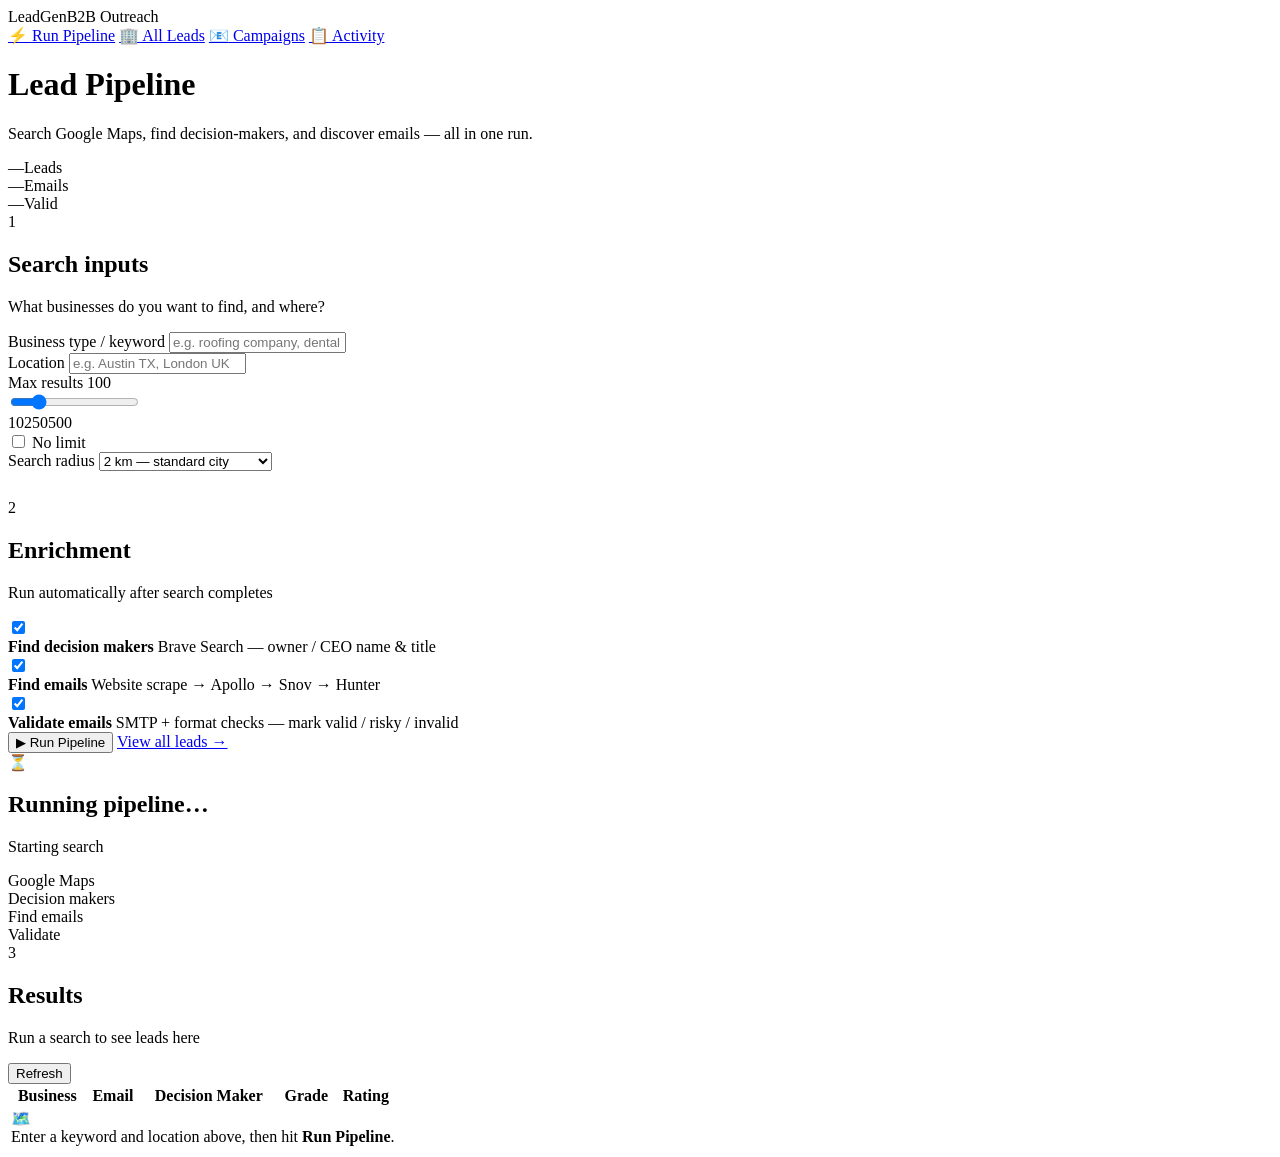
==== frontend/index.html @ f3c22332 "Replace max results number input with range slider and unlimited toggle Co-authored-by: Cursor <curs" ====
<!DOCTYPE html>
<html lang="en">
<head>
  <meta charset="UTF-8">
  <meta name="viewport" content="width=device-width, initial-scale=1.0">
  <title>LeadGen — B2B Outreach</title>
  <link rel="stylesheet" href="/static/style.css">
</head>
<body>

<div class="sidebar">
  <div class="sidebar-logo">LeadGen<span>B2B Outreach</span></div>
  <nav>
    <a class="nav-link active" href="/"><span class="icon">⚡</span> Run Pipeline</a>
    <a class="nav-link" href="/leads.html"><span class="icon">🏢</span> All Leads</a>
    <a class="nav-link" href="/campaigns.html"><span class="icon">📧</span> Campaigns</a>
    <a class="nav-link" href="/activity.html"><span class="icon">📋</span> Activity</a>
  </nav>
</div>

<div class="main">
  <div class="dash-header">
    <div>
      <h1 class="page-title">Lead Pipeline</h1>
      <p class="page-sub">Search Google Maps, find decision-makers, and discover emails — all in one run.</p>
    </div>
    <div class="dash-stats-mini" id="dash-stats-mini">
      <div class="mini-stat"><span id="mini-total">—</span><label>Leads</label></div>
      <div class="mini-stat"><span id="mini-email" class="green">—</span><label>Emails</label></div>
      <div class="mini-stat"><span id="mini-valid" class="green">—</span><label>Valid</label></div>
    </div>
  </div>

  <!-- Input panel -->
  <div class="pipeline-card">
    <div class="pipeline-card-header">
      <span class="step-num">1</span>
      <div>
        <h2>Search inputs</h2>
        <p>What businesses do you want to find, and where?</p>
      </div>
    </div>

    <div class="form-grid">
      <div class="form-group">
        <label class="form-label">Business type / keyword</label>
        <input id="pipe-keyword" class="form-control form-control-lg" placeholder="e.g. roofing company, dental clinic, law firm" autocomplete="off">
      </div>
      <div class="form-group">
        <label class="form-label">Location</label>
        <input id="pipe-location" class="form-control form-control-lg" placeholder="e.g. Austin TX, London UK" autocomplete="off">
      </div>
    </div>

    <div class="form-grid" style="grid-template-columns:1fr 1fr;">
      <div class="form-group">
        <div class="slider-header">
          <label class="form-label">Max results</label>
          <span class="slider-value" id="pipe-max-label">100</span>
        </div>
        <div class="slider-wrap">
          <input id="pipe-max-results" class="range-slider" type="range" min="10" max="500" step="10" value="100">
          <div class="slider-ticks"><span>10</span><span>250</span><span>500</span></div>
        </div>
        <label class="slider-unlimited">
          <input type="checkbox" id="pipe-max-unlimited">
          <span>No limit</span>
        </label>
      </div>
      <div class="form-group">
        <label class="form-label">Search radius</label>
        <select id="pipe-radius" class="form-control">
          <option value="1000">1 km — dense city centre</option>
          <option value="2000" selected>2 km — standard city</option>
          <option value="3000">3 km — large city</option>
          <option value="5000">5 km — metro area</option>
          <option value="10000">10 km — entire region</option>
        </select>
      </div>
    </div>

    <div class="pipeline-card-header" style="margin-top:28px">
      <span class="step-num">2</span>
      <div>
        <h2>Enrichment</h2>
        <p>Run automatically after search completes</p>
      </div>
    </div>

    <div class="enrich-toggles">
      <label class="toggle-card">
        <input type="checkbox" id="pipe-find-people" checked>
        <div>
          <strong>Find decision makers</strong>
          <span>Brave Search — owner / CEO name & title</span>
        </div>
      </label>
      <label class="toggle-card">
        <input type="checkbox" id="pipe-find-emails" checked>
        <div>
          <strong>Find emails</strong>
          <span>Website scrape → Apollo → Snov → Hunter</span>
        </div>
      </label>
      <label class="toggle-card">
        <input type="checkbox" id="pipe-validate" checked>
        <div>
          <strong>Validate emails</strong>
          <span>SMTP + format checks — mark valid / risky / invalid</span>
        </div>
      </label>
    </div>

    <div class="pipeline-actions">
      <button class="btn btn-primary btn-lg" id="pipe-run-btn" onclick="runPipeline()">
        ▶ Run Pipeline
      </button>
      <a href="/leads.html" class="btn btn-ghost">View all leads →</a>
    </div>
  </div>

  <!-- Progress panel -->
  <div class="pipeline-card hidden" id="pipe-progress-card">
    <div class="pipeline-card-header">
      <span class="step-num active" id="prog-icon">⏳</span>
      <div>
        <h2 id="prog-title">Running pipeline…</h2>
        <p id="prog-subtitle">Starting search</p>
      </div>
    </div>

    <div class="pipeline-steps" id="pipeline-steps">
      <div class="pipe-step" data-step="search">
        <div class="pipe-step-dot"></div>
        <span>Google Maps</span>
      </div>
      <div class="pipe-step-line"></div>
      <div class="pipe-step" data-step="people">
        <div class="pipe-step-dot"></div>
        <span>Decision makers</span>
      </div>
      <div class="pipe-step-line"></div>
      <div class="pipe-step" data-step="emails">
        <div class="pipe-step-dot"></div>
        <span>Find emails</span>
      </div>
      <div class="pipe-step-line"></div>
      <div class="pipe-step" data-step="validate">
        <div class="pipe-step-dot"></div>
        <span>Validate</span>
      </div>
    </div>

    <div class="progress-bar-wrap">
      <div class="progress-bar" id="prog-bar" style="width:0%"></div>
    </div>
    <div class="progress-detail" id="prog-detail"></div>

    <div class="progress-log" id="prog-log"></div>
  </div>

  <!-- Results -->
  <div class="pipeline-card" id="pipe-results-card">
    <div class="pipeline-card-header">
      <span class="step-num">3</span>
      <div style="flex:1">
        <h2>Results</h2>
        <p id="results-subtitle">Run a search to see leads here</p>
      </div>
      <button class="btn btn-ghost btn-sm" onclick="loadDashboardResults()">Refresh</button>
    </div>
    <div class="table-wrapper">
      <table>
        <thead>
          <tr>
            <th>Business</th>
            <th>Email</th>
            <th>Decision Maker</th>
            <th>Grade</th>
            <th>Rating</th>
          </tr>
        </thead>
        <tbody id="dash-results-tbody">
          <tr><td colspan="5"><div class="empty-state"><div class="icon">🗺️</div>Enter a keyword and location above, then hit <strong>Run Pipeline</strong>.</div></td></tr>
        </tbody>
      </table>
    </div>
  </div>
</div>

<div id="toast-container"></div>
<script src="/static/app.js"></script>
<script>initDashboard();</script>
</body>
</html>
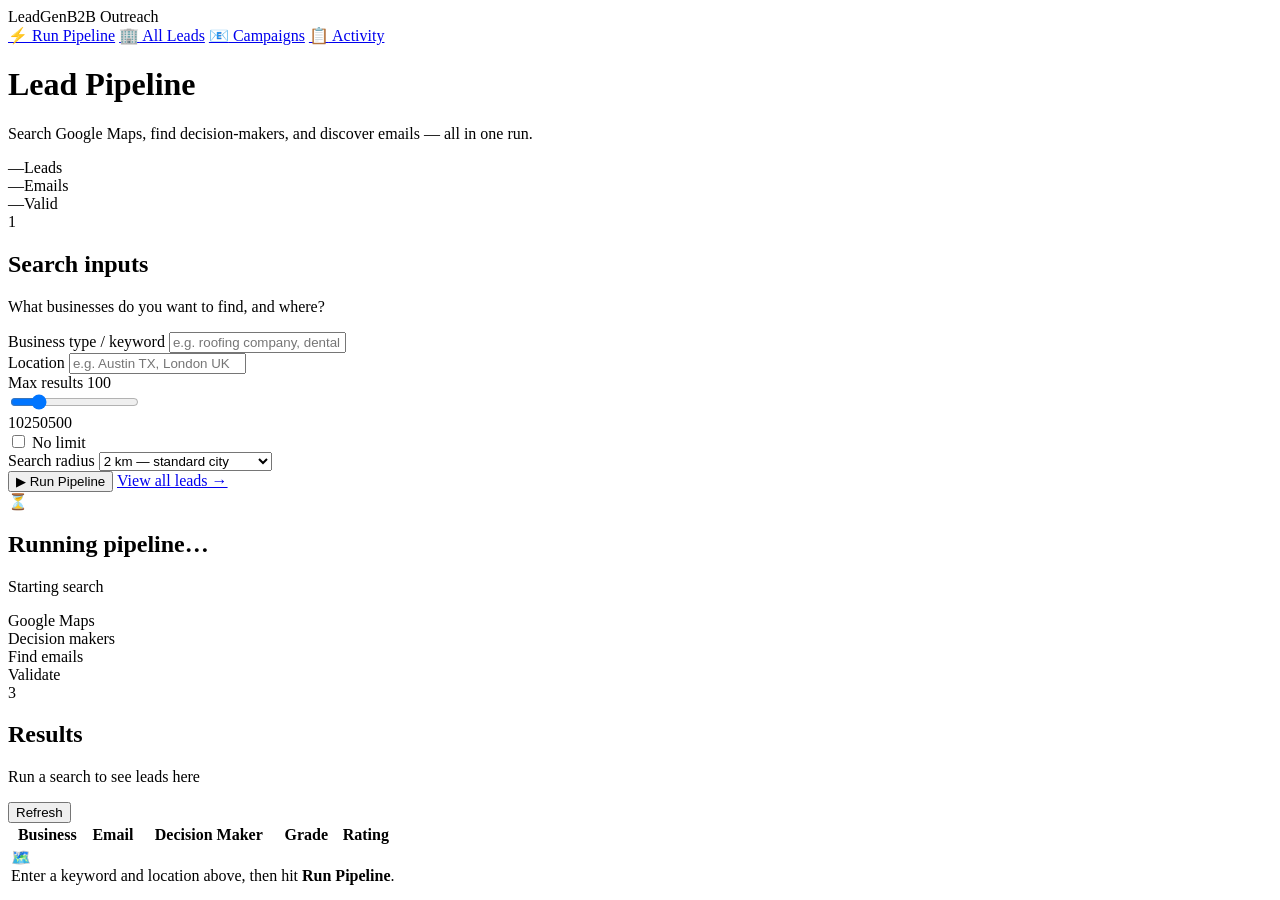
==== commit 5bfc27ef: "Always run all pipeline steps — remove enrichment toggles Decision makers, email finding, and valida" ====
--- a/frontend/index.html
+++ b/frontend/index.html
@@ -77,38 +77,6 @@
           <option value="10000">10 km — entire region</option>
         </select>
       </div>
-    </div>
-
-    <div class="pipeline-card-header" style="margin-top:28px">
-      <span class="step-num">2</span>
-      <div>
-        <h2>Enrichment</h2>
-        <p>Run automatically after search completes</p>
-      </div>
-    </div>
-
-    <div class="enrich-toggles">
-      <label class="toggle-card">
-        <input type="checkbox" id="pipe-find-people" checked>
-        <div>
-          <strong>Find decision makers</strong>
-          <span>Brave Search — owner / CEO name & title</span>
-        </div>
-      </label>
-      <label class="toggle-card">
-        <input type="checkbox" id="pipe-find-emails" checked>
-        <div>
-          <strong>Find emails</strong>
-          <span>Website scrape → Apollo → Snov → Hunter</span>
-        </div>
-      </label>
-      <label class="toggle-card">
-        <input type="checkbox" id="pipe-validate" checked>
-        <div>
-          <strong>Validate emails</strong>
-          <span>SMTP + format checks — mark valid / risky / invalid</span>
-        </div>
-      </label>
     </div>
 
     <div class="pipeline-actions">
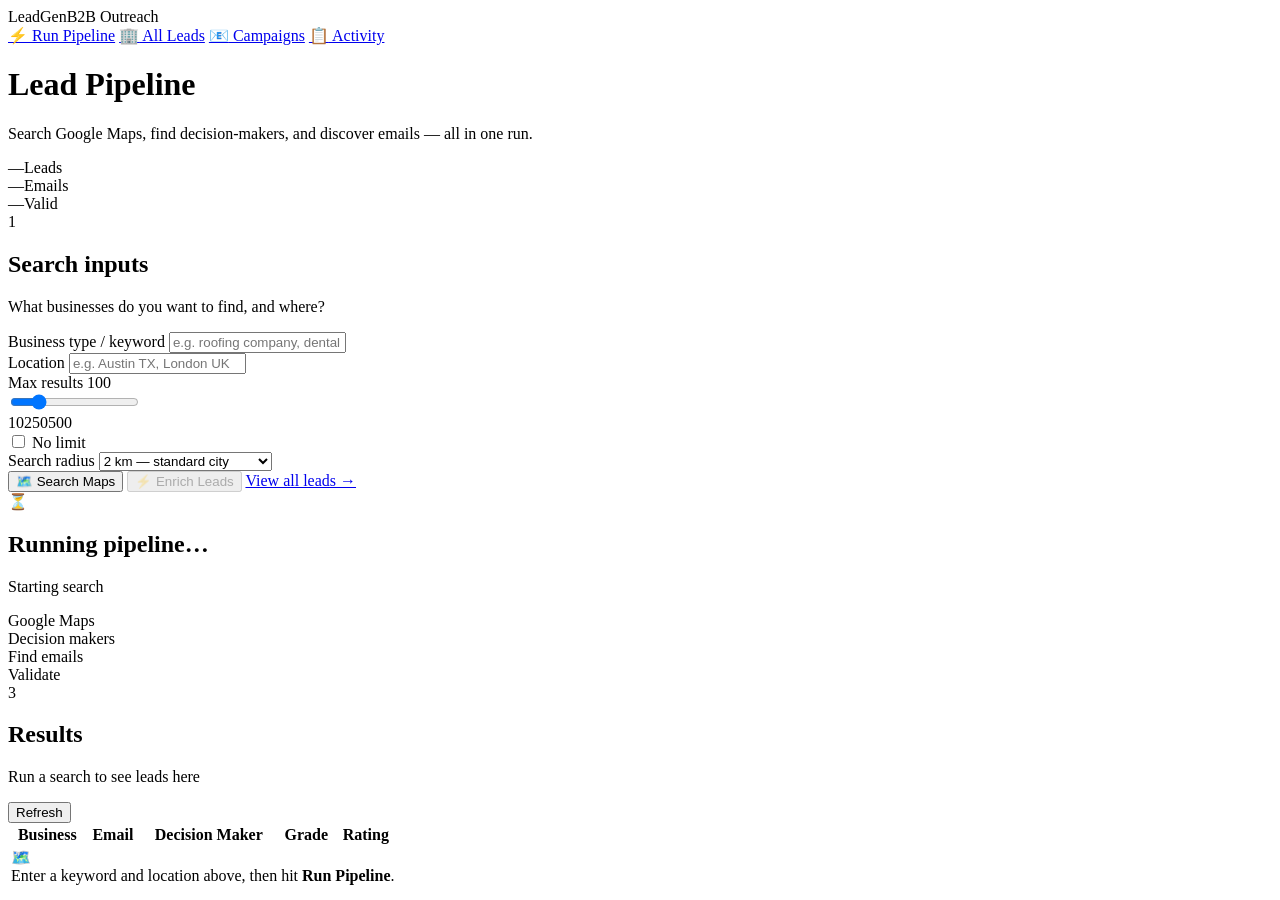
==== commit 7ed6b5e4: "Split pipeline into Search Maps + Enrich Leads buttons Search Maps runs the grid scrape and shows ra" ====
--- a/frontend/index.html
+++ b/frontend/index.html
@@ -80,8 +80,11 @@
     </div>
 
     <div class="pipeline-actions">
-      <button class="btn btn-primary btn-lg" id="pipe-run-btn" onclick="runPipeline()">
-        ▶ Run Pipeline
+      <button class="btn btn-primary btn-lg" id="pipe-search-btn" onclick="runSearch()">
+        🗺️ Search Maps
+      </button>
+      <button class="btn btn-success btn-lg" id="pipe-enrich-btn" onclick="runEnrich()" disabled>
+        ⚡ Enrich Leads
       </button>
       <a href="/leads.html" class="btn btn-ghost">View all leads →</a>
     </div>
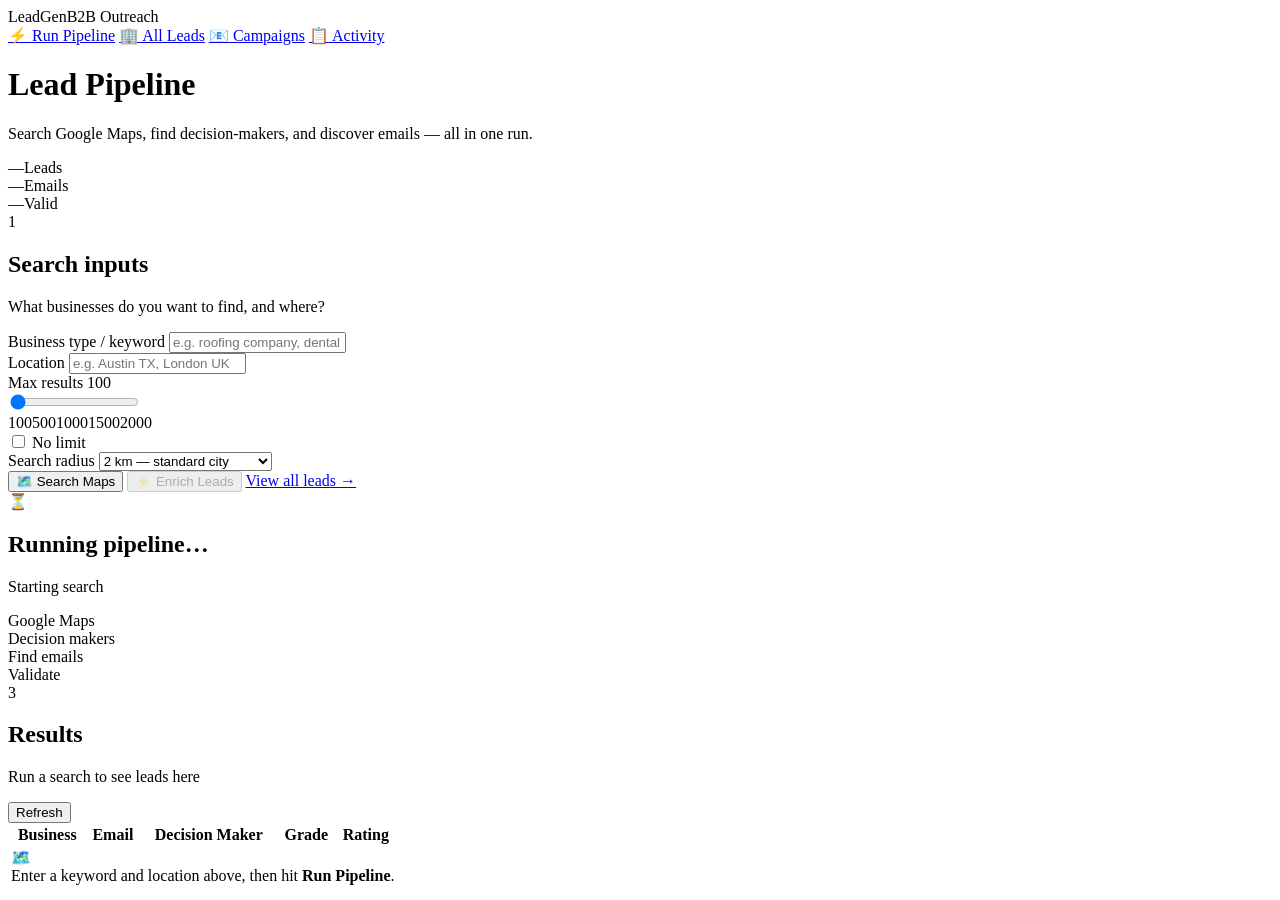
==== commit 5f85e17e: "Extend max results slider to 2000 with 100-step intervals Co-Authored-By: Claude Sonnet 4.6 <noreply" ====
--- a/frontend/index.html
+++ b/frontend/index.html
@@ -59,8 +59,8 @@
           <span class="slider-value" id="pipe-max-label">100</span>
         </div>
         <div class="slider-wrap">
-          <input id="pipe-max-results" class="range-slider" type="range" min="10" max="500" step="10" value="100">
-          <div class="slider-ticks"><span>10</span><span>250</span><span>500</span></div>
+          <input id="pipe-max-results" class="range-slider" type="range" min="100" max="2000" step="100" value="100">
+          <div class="slider-ticks"><span>100</span><span>500</span><span>1000</span><span>1500</span><span>2000</span></div>
         </div>
         <label class="slider-unlimited">
           <input type="checkbox" id="pipe-max-unlimited">
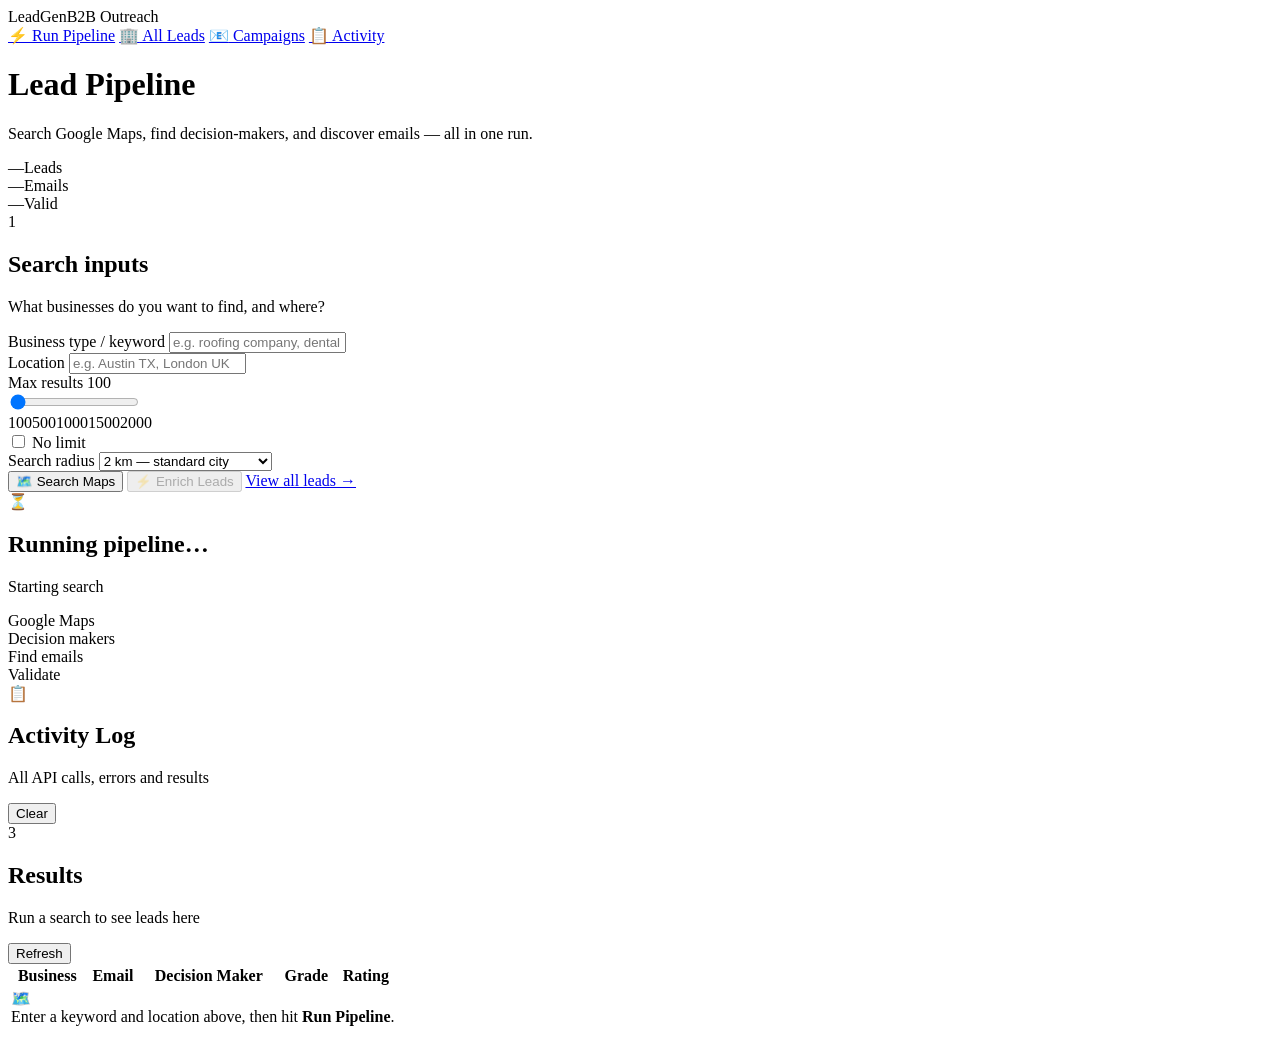
==== commit bd023459: "Add persistent activity log panel to dashboard Shows all API calls, errors, and results in real time" ====
--- a/frontend/index.html
+++ b/frontend/index.html
@@ -130,6 +130,19 @@
     <div class="progress-log" id="prog-log"></div>
   </div>
 
+  <!-- Activity Log -->
+  <div class="pipeline-card" id="activity-log-card">
+    <div class="pipeline-card-header">
+      <span class="step-num">📋</span>
+      <div style="flex:1">
+        <h2>Activity Log</h2>
+        <p>All API calls, errors and results</p>
+      </div>
+      <button class="btn btn-ghost btn-sm" onclick="clearActivityLog()">Clear</button>
+    </div>
+    <div class="progress-log" id="activity-log" style="max-height:300px"></div>
+  </div>
+
   <!-- Results -->
   <div class="pipeline-card" id="pipe-results-card">
     <div class="pipeline-card-header">
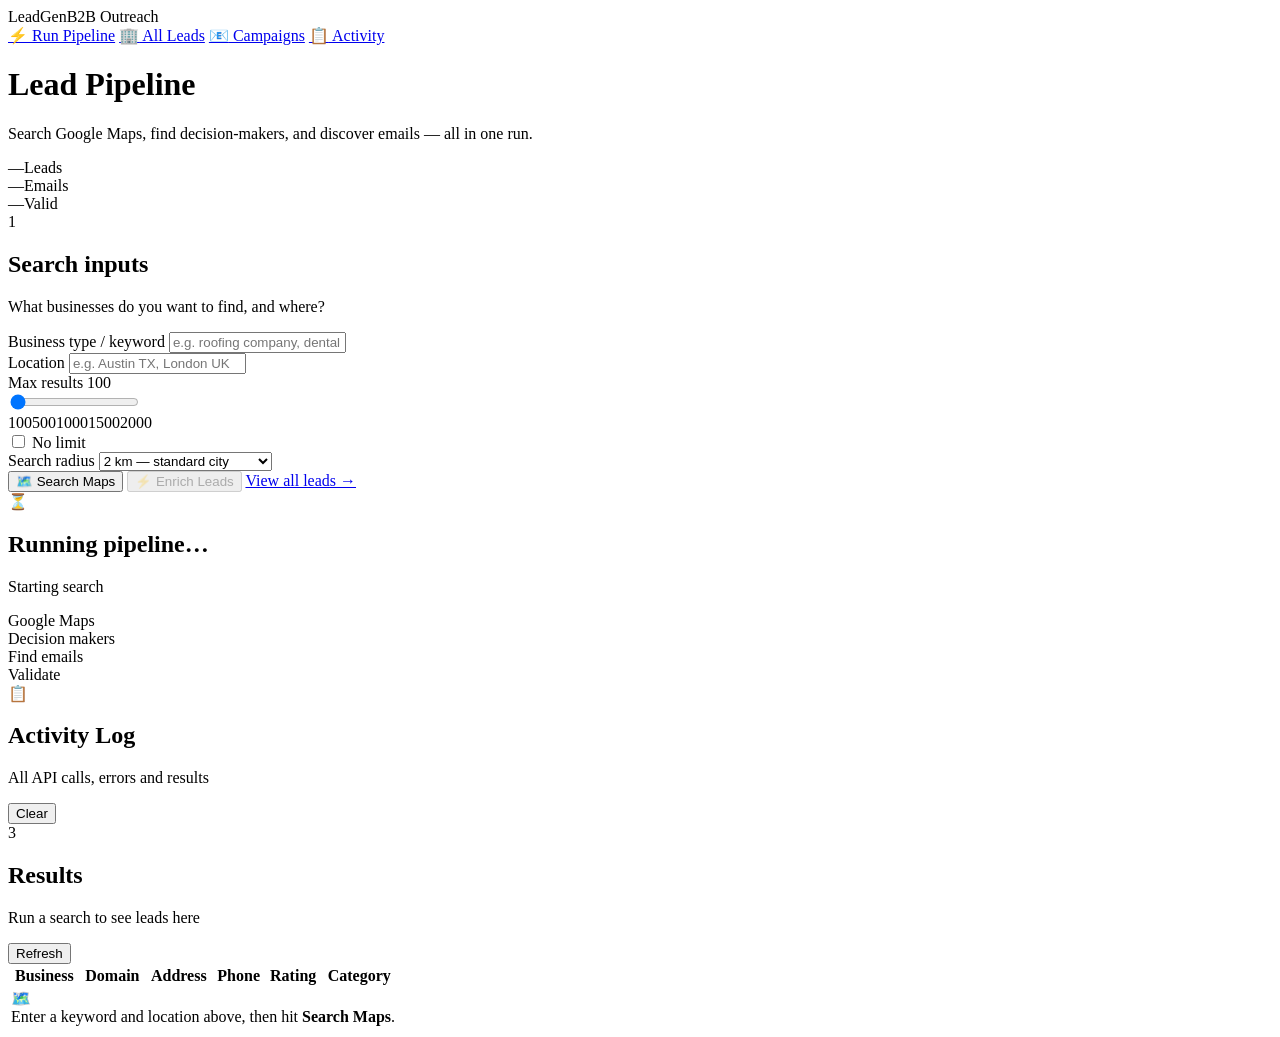
==== commit 96a3fcac: "Update dashboard results table to show Maps data columns Business, Domain, Address, Phone, Rating (w" ====
--- a/frontend/index.html
+++ b/frontend/index.html
@@ -158,14 +158,15 @@
         <thead>
           <tr>
             <th>Business</th>
-            <th>Email</th>
-            <th>Decision Maker</th>
-            <th>Grade</th>
+            <th>Domain</th>
+            <th>Address</th>
+            <th>Phone</th>
             <th>Rating</th>
+            <th>Category</th>
           </tr>
         </thead>
         <tbody id="dash-results-tbody">
-          <tr><td colspan="5"><div class="empty-state"><div class="icon">🗺️</div>Enter a keyword and location above, then hit <strong>Run Pipeline</strong>.</div></td></tr>
+          <tr><td colspan="6"><div class="empty-state"><div class="icon">🗺️</div>Enter a keyword and location above, then hit <strong>Search Maps</strong>.</div></td></tr>
         </tbody>
       </table>
     </div>
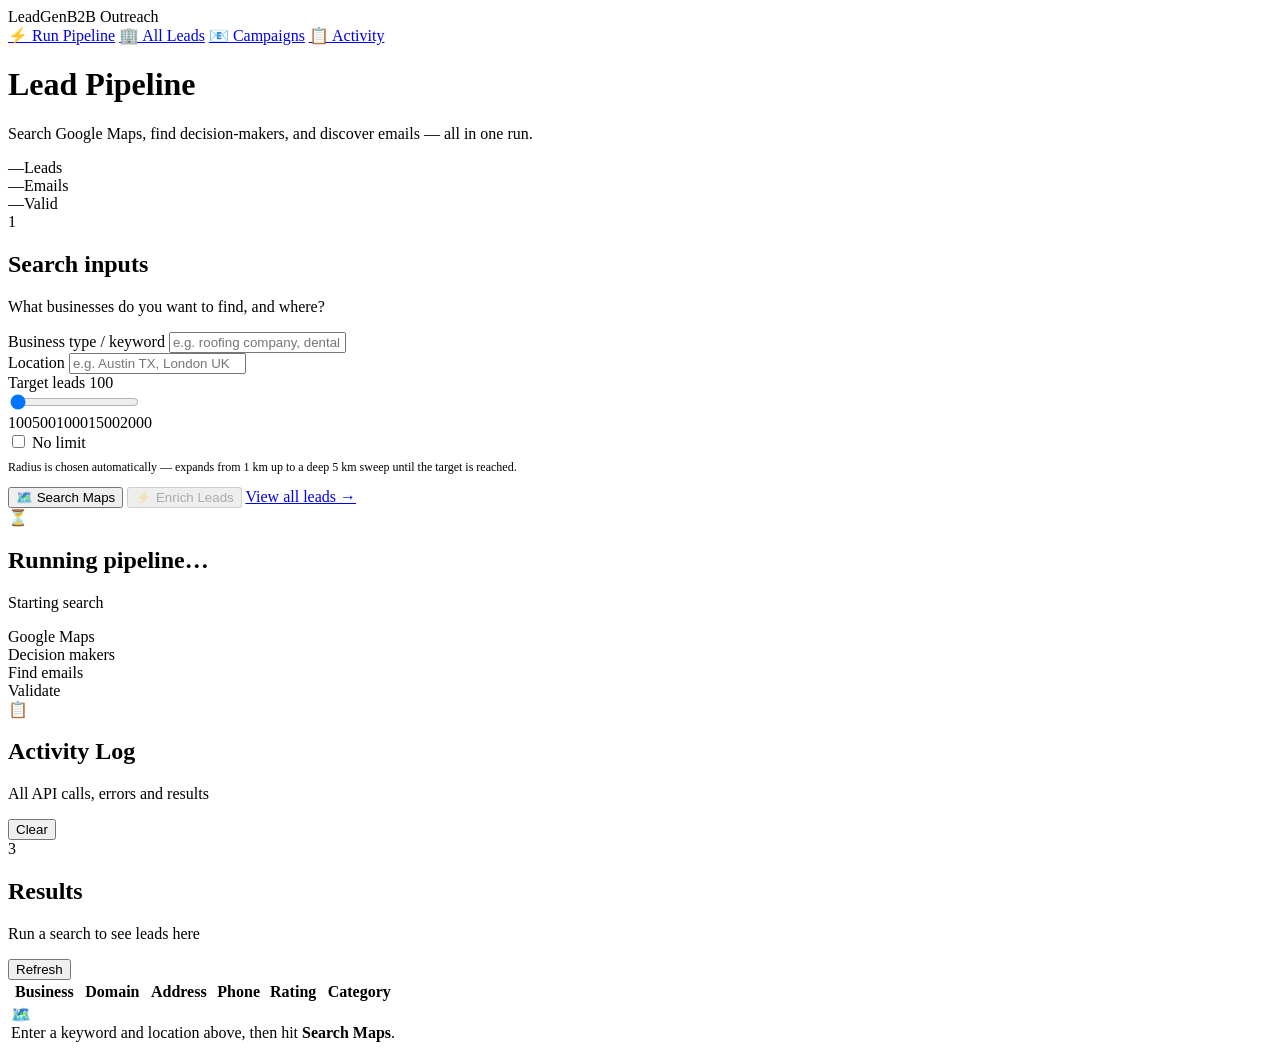
==== commit fbf8a9c8: "Add smart auto-scaling scrape — expands radius pass-by-pass until target lead count reached" ====
--- a/frontend/index.html
+++ b/frontend/index.html
@@ -52,31 +52,20 @@
       </div>
     </div>
 
-    <div class="form-grid" style="grid-template-columns:1fr 1fr;">
-      <div class="form-group">
-        <div class="slider-header">
-          <label class="form-label">Max results</label>
-          <span class="slider-value" id="pipe-max-label">100</span>
-        </div>
-        <div class="slider-wrap">
-          <input id="pipe-max-results" class="range-slider" type="range" min="100" max="2000" step="100" value="100">
-          <div class="slider-ticks"><span>100</span><span>500</span><span>1000</span><span>1500</span><span>2000</span></div>
-        </div>
-        <label class="slider-unlimited">
-          <input type="checkbox" id="pipe-max-unlimited">
-          <span>No limit</span>
-        </label>
+    <div class="form-group">
+      <div class="slider-header">
+        <label class="form-label">Target leads</label>
+        <span class="slider-value" id="pipe-max-label">100</span>
       </div>
-      <div class="form-group">
-        <label class="form-label">Search radius</label>
-        <select id="pipe-radius" class="form-control">
-          <option value="1000">1 km — dense city centre</option>
-          <option value="2000" selected>2 km — standard city</option>
-          <option value="3000">3 km — large city</option>
-          <option value="5000">5 km — metro area</option>
-          <option value="10000">10 km — entire region</option>
-        </select>
+      <div class="slider-wrap">
+        <input id="pipe-max-results" class="range-slider" type="range" min="100" max="2000" step="100" value="100">
+        <div class="slider-ticks"><span>100</span><span>500</span><span>1000</span><span>1500</span><span>2000</span></div>
       </div>
+      <label class="slider-unlimited">
+        <input type="checkbox" id="pipe-max-unlimited">
+        <span>No limit</span>
+      </label>
+      <p style="font-size:12px;color:var(--text2);margin-top:8px">Radius is chosen automatically — expands from 1 km up to a deep 5 km sweep until the target is reached.</p>
     </div>
 
     <div class="pipeline-actions">
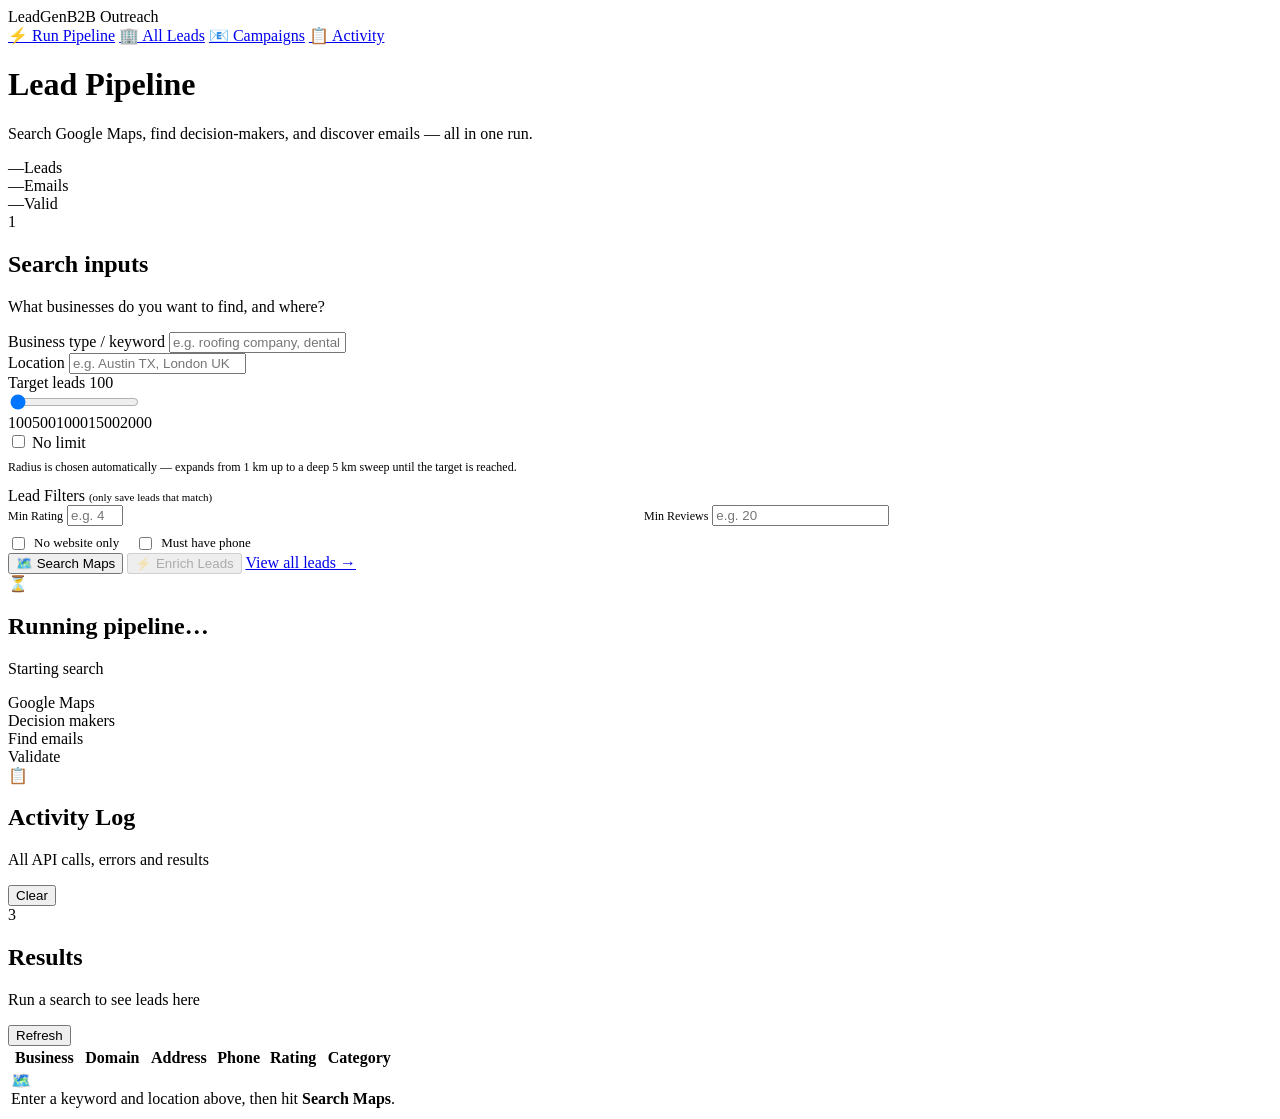
==== commit 0e59a3ba: "Add website preview generation + scrape quality filters - New `POST /api/leads/{id}/generate-preview" ====
--- a/frontend/index.html
+++ b/frontend/index.html
@@ -66,6 +66,28 @@
         <span>No limit</span>
       </label>
       <p style="font-size:12px;color:var(--text2);margin-top:8px">Radius is chosen automatically — expands from 1 km up to a deep 5 km sweep until the target is reached.</p>
+    </div>
+
+    <div class="form-group">
+      <label class="form-label">Lead Filters <span style="font-size:11px;color:var(--text2);font-weight:400">(only save leads that match)</span></label>
+      <div style="display:grid;grid-template-columns:1fr 1fr;gap:8px;margin-bottom:8px">
+        <div>
+          <label class="form-label" style="font-size:12px">Min Rating</label>
+          <input id="pipe-min-rating" class="form-control" type="number" min="0" max="5" step="0.5" placeholder="e.g. 4.5">
+        </div>
+        <div>
+          <label class="form-label" style="font-size:12px">Min Reviews</label>
+          <input id="pipe-min-reviews" class="form-control" type="number" min="0" placeholder="e.g. 20">
+        </div>
+      </div>
+      <div style="display:flex;gap:16px">
+        <label style="display:flex;align-items:center;gap:6px;font-size:13px;cursor:pointer">
+          <input type="checkbox" id="pipe-no-website"> No website only
+        </label>
+        <label style="display:flex;align-items:center;gap:6px;font-size:13px;cursor:pointer">
+          <input type="checkbox" id="pipe-requires-phone"> Must have phone
+        </label>
+      </div>
     </div>
 
     <div class="pipeline-actions">
